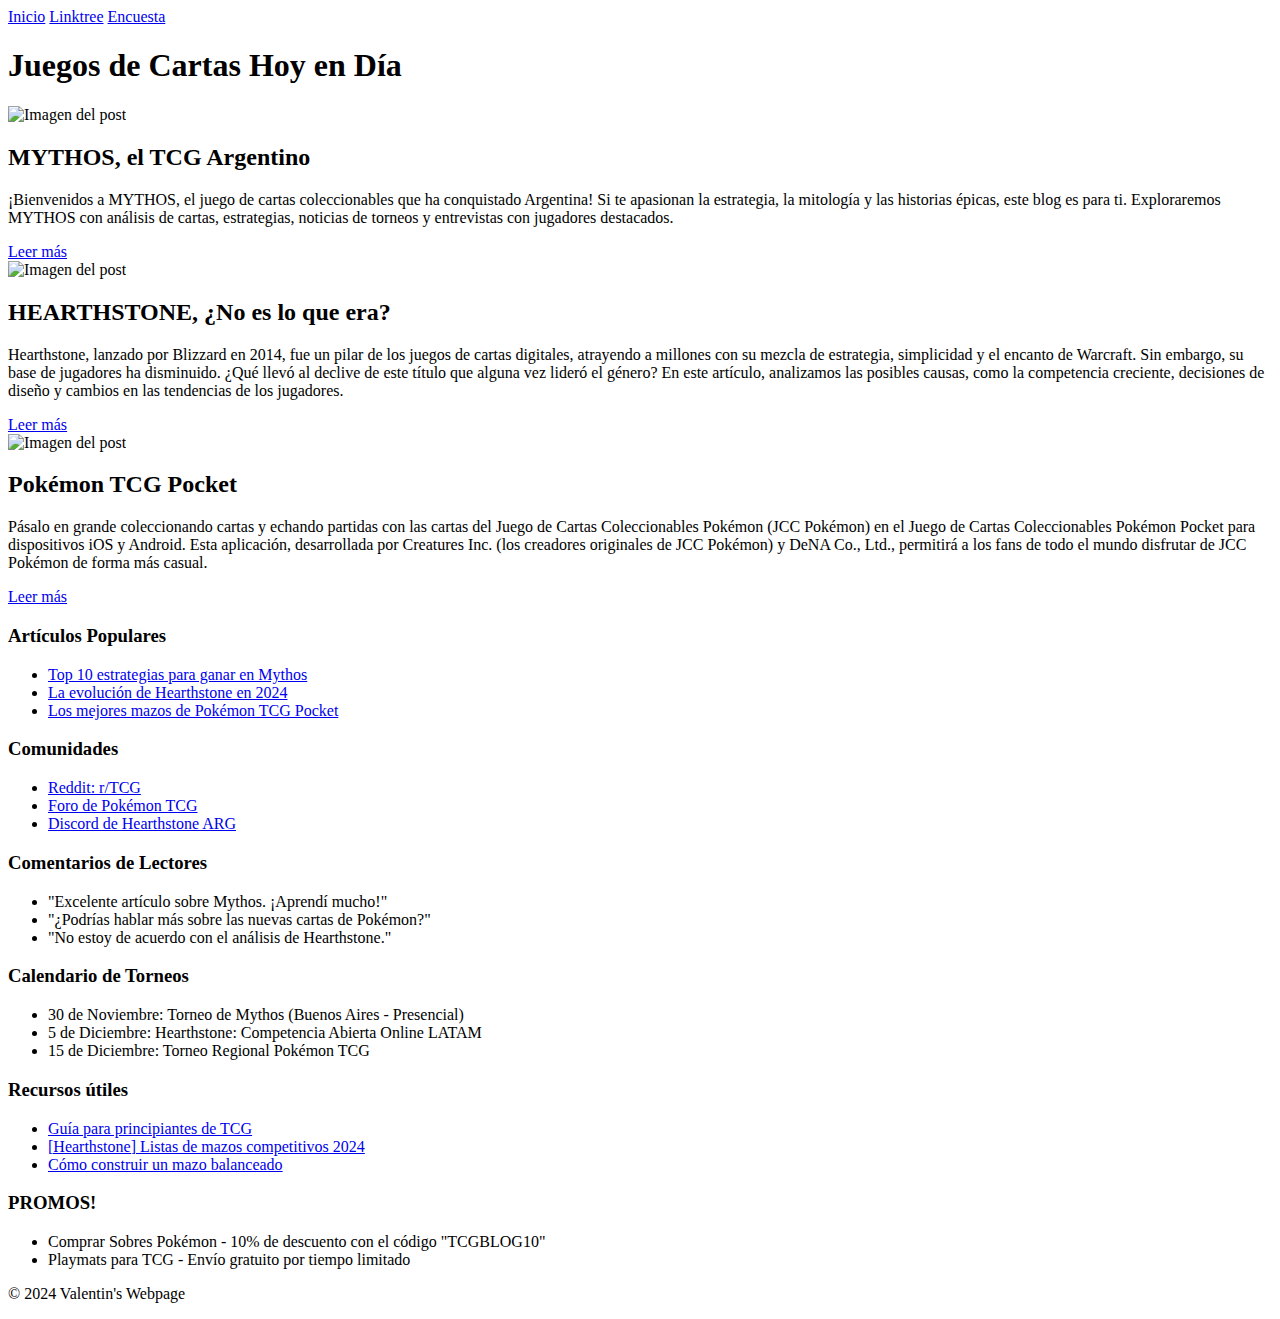
==== BLOG/Blog.html @ 45082213 "Update Blog.html" ====
<!DOCTYPE html>
<html lang="es">

<head>
    <meta charset="UTF-8">
    <meta name="viewport" content="width=device-width, initial-scale=1.0">
    <link rel="preconnect" href="https://fonts.googleapis.com">
    <link rel="preconnect" href="https://fonts.gstatic.com" crossorigin>
    <link href="https://fonts.googleapis.com/css2?family=Press+Start+2P&display=swap" rel="stylesheet">
    <title>Mi Blog</title>
    <!-- Enlace a Google Fonts -->
    <link href="https://fonts.googleapis.com/css?family=Roboto:400,700&display=swap" rel="stylesheet">
    <!-- Enlace al CSS -->
    <link rel="stylesheet" href="styles.css">
</head>

<body>
    <!-- Barra de navegación -->
    <div id="navbar">
        <a href="Blog.html">Inicio</a>
        <a href="../index.html">Linktree</a>
        <a href="Encuesta.html">Encuesta</a>
    </div>

    <!-- Encabezado con imagen destacada -->
    <div class="titulo-contenedor">
        <h1>Juegos de Cartas Hoy en Día</h1>
    </div>

    <!-- Contenido principal -->
    <main class="content">
        <section class="posts">
            <article class="post">
                <img src="Images/MYTHOS.png" alt="Imagen del post">
                <h2>MYTHOS, el TCG Argentino</h2>
                <p>
                    ¡Bienvenidos a MYTHOS, el juego de cartas coleccionables que ha conquistado Argentina! Si te apasionan la estrategia, la mitología y las historias épicas, este blog es para ti. Exploraremos MYTHOS con análisis de cartas, estrategias, noticias de torneos y entrevistas con jugadores destacados.
                </p>
                <a href="Blog_Mythos.html" class="read-more">Leer más</a>
            </article>

            <article class="post">
                <img src="Images/Hearthstone.png" alt="Imagen del post">
                <h2>HEARTHSTONE, ¿No es lo que era?</h2>
                <p>
                    Hearthstone, lanzado por Blizzard en 2014, fue un pilar de los juegos de cartas digitales, atrayendo a millones con su mezcla de estrategia, simplicidad y el encanto de Warcraft. Sin embargo, su base de jugadores ha disminuido. ¿Qué llevó al declive de este título que alguna vez lideró el género? En este artículo, analizamos las posibles causas, como la competencia creciente, decisiones de diseño y cambios en las tendencias de los jugadores.
                </p>
                <a href="Blog_Hearthstone.html" class="read-more">Leer más</a>
            </article>

            <article class="post">
                <img src="Images/PokePocket.png" alt="Imagen del post">
                <h2>Pokémon TCG Pocket</h2>
                <p>
                    Pásalo en grande coleccionando cartas y echando partidas con las cartas del Juego de Cartas Coleccionables Pokémon (JCC Pokémon) en el Juego de Cartas Coleccionables Pokémon Pocket para dispositivos iOS y Android. Esta aplicación, desarrollada por Creatures Inc. (los creadores originales de JCC Pokémon) y DeNA Co., Ltd., permitirá a los fans de todo el mundo disfrutar de JCC Pokémon de forma más casual.
                </p>
                <a href="Blog_Pokemon.html" class="read-more">Leer más</a>
            </article>
        </section>

        <!-- Barra lateral -->
        <aside class="sidebar">
            <h3>Artículos Populares</h3>
            <ul>
                <li><a href="#">Top 10 estrategias para ganar en Mythos</a></li>
                <li><a href="https://www.youtube.com/watch?v=qKYlTYICGFI&ab_channel=LaTabernadeSoya">La evolución de Hearthstone en 2024</a></li>
                <li><a href="https://www.encancha.cl/enlahora/ciencia-tecnologia/2024/11/21/pokemon-tcg-pocket-estos-son-los-dos-mejores-mazos-del-juego-y-como-armarlos/">Los mejores mazos de Pokémon TCG Pocket</a></li>
            </ul>
            <h3>Comunidades</h3>
            <ul>
                <li><a href="https://www.reddit.com/r/TCG/?rdt=55204">Reddit: r/TCG</a></li>
                <li><a href="https://community.pokemon.com/en-us/categories/pokemon-tcg-live">Foro de Pokémon TCG</a></li>
                <li><a href="https://discord.com/invite/hearthstone">Discord de Hearthstone ARG</a></li>
            </ul>
            <h3>Comentarios de Lectores</h3>
            <ul>
                <li>"Excelente artículo sobre Mythos. ¡Aprendí mucho!"</li>
                <li>"¿Podrías hablar más sobre las nuevas cartas de Pokémon?"</li>
                <li>"No estoy de acuerdo con el análisis de Hearthstone."</li>
            </ul>
            <h3>Calendario de Torneos</h3>
            <ul>
                <li>30 de Noviembre: Torneo de Mythos (Buenos Aires - Presencial)</li>
                <li>5 de Diciembre: Hearthstone: Competencia Abierta Online LATAM</li>
                <li>15 de Diciembre: Torneo Regional Pokémon TCG</li>
            </ul>
            <h3>Recursos útiles</h3>
            <ul>
                <li><a href="https://www.nintenderos.com/2024/10/guia-principiantes-jcc-pokemon-pocket/">Guía para principiantes de TCG</a></li>
                <li><a href="https://www.vicioussyndicate.com/vs-data-reaper-report-306/">[Hearthstone] Listas de mazos competitivos 2024</a></li>
                <li><a href="https://www.pokemon.com/el/estrategia/consejos-para-disenar-una-baraja-desde-el-principio">Cómo construir un mazo balanceado</a></li>
            </ul>
            <h3>PROMOS!</h3>
            <ul>
                <li>Comprar Sobres Pokémon - 10% de descuento con el código "TCGBLOG10"</li>
                <li>Playmats para TCG - Envío gratuito por tiempo limitado</li>
            </ul>
        </aside>
    </main>

    <!-- Pie de página -->
    <footer>
        <p>&copy; 2024 Valentin's Webpage</p>
    </footer>
</body>

</html>
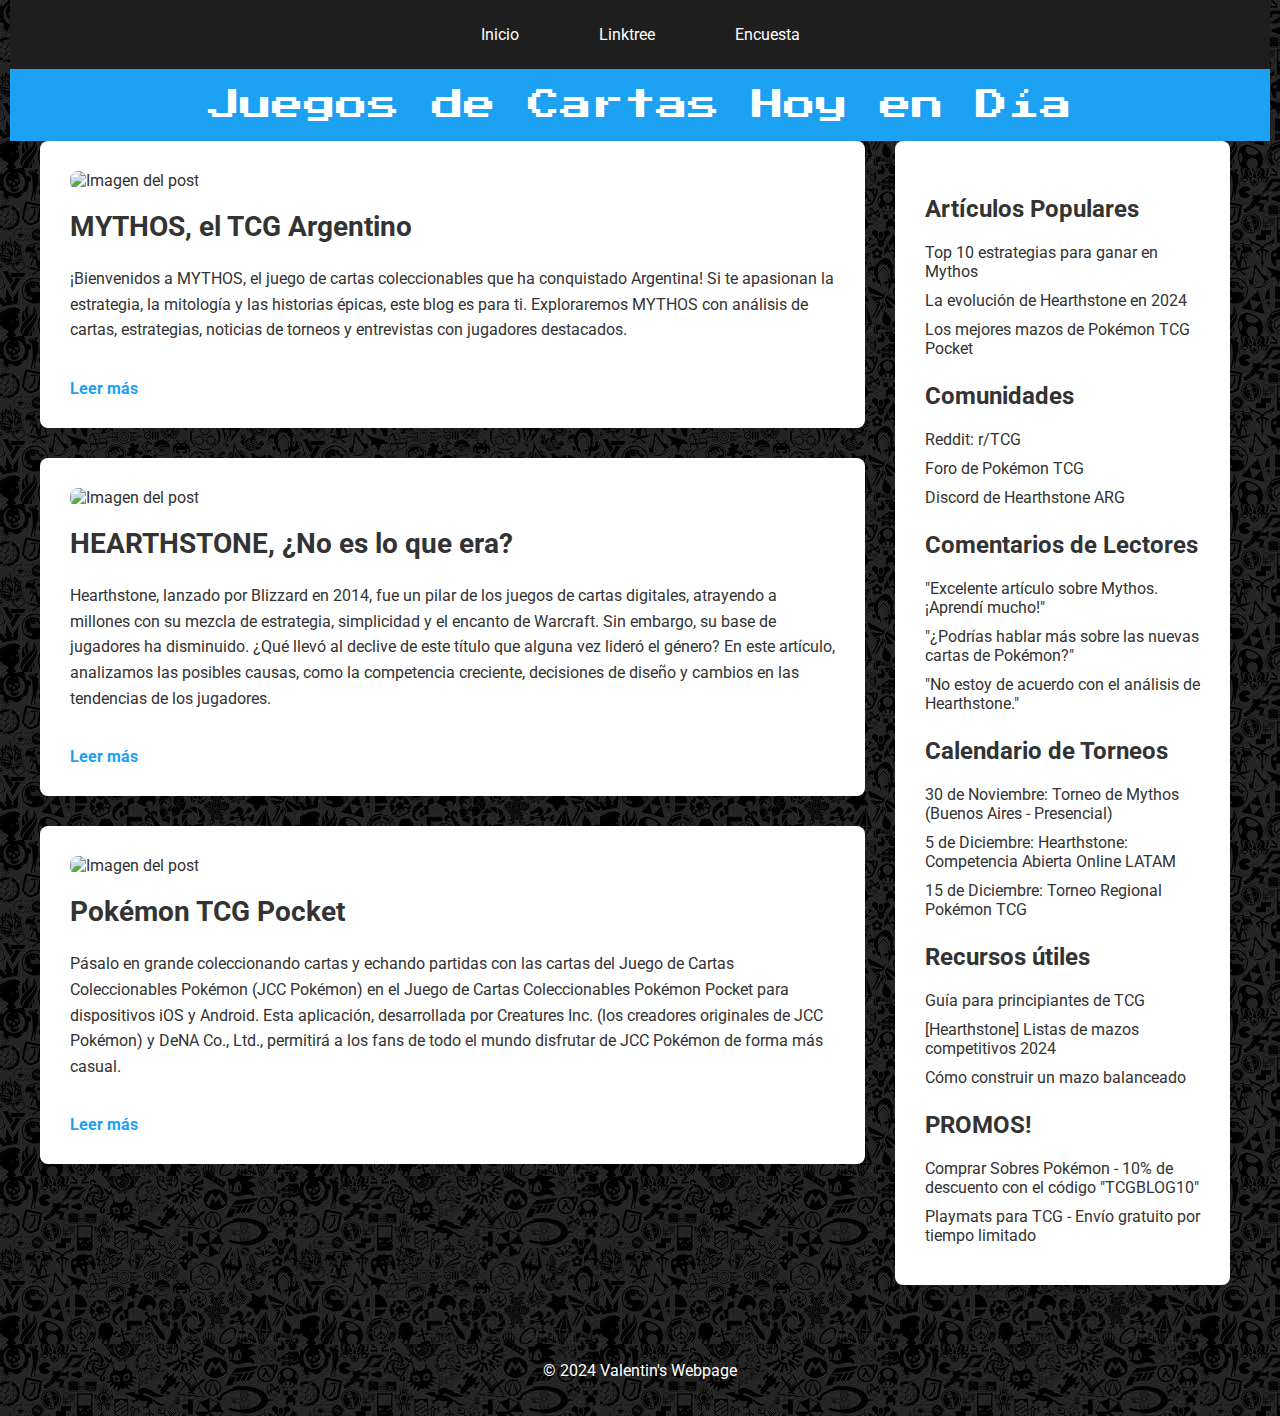
==== commit 0d959c73: "ExamenFinal" ====
--- a/BLOG/Blog.html
+++ b/BLOG/Blog.html
@@ -1,108 +1,108 @@
-<!DOCTYPE html>
-<html lang="es">
-
-<head>
-    <meta charset="UTF-8">
-    <meta name="viewport" content="width=device-width, initial-scale=1.0">
-    <link rel="preconnect" href="https://fonts.googleapis.com">
-    <link rel="preconnect" href="https://fonts.gstatic.com" crossorigin>
-    <link href="https://fonts.googleapis.com/css2?family=Press+Start+2P&display=swap" rel="stylesheet">
-    <title>Mi Blog</title>
-    <!-- Enlace a Google Fonts -->
-    <link href="https://fonts.googleapis.com/css?family=Roboto:400,700&display=swap" rel="stylesheet">
-    <!-- Enlace al CSS -->
-    <link rel="stylesheet" href="styles.css">
-</head>
-
-<body>
-    <!-- Barra de navegación -->
-    <div id="navbar">
-        <a href="Blog.html">Inicio</a>
-        <a href="../index.html">Linktree</a>
-        <a href="Encuesta.html">Encuesta</a>
-    </div>
-
-    <!-- Encabezado con imagen destacada -->
-    <div class="titulo-contenedor">
-        <h1>Juegos de Cartas Hoy en Día</h1>
-    </div>
-
-    <!-- Contenido principal -->
-    <main class="content">
-        <section class="posts">
-            <article class="post">
-                <img src="Images/MYTHOS.png" alt="Imagen del post">
-                <h2>MYTHOS, el TCG Argentino</h2>
-                <p>
-                    ¡Bienvenidos a MYTHOS, el juego de cartas coleccionables que ha conquistado Argentina! Si te apasionan la estrategia, la mitología y las historias épicas, este blog es para ti. Exploraremos MYTHOS con análisis de cartas, estrategias, noticias de torneos y entrevistas con jugadores destacados.
-                </p>
-                <a href="Blog_Mythos.html" class="read-more">Leer más</a>
-            </article>
-
-            <article class="post">
-                <img src="Images/Hearthstone.png" alt="Imagen del post">
-                <h2>HEARTHSTONE, ¿No es lo que era?</h2>
-                <p>
-                    Hearthstone, lanzado por Blizzard en 2014, fue un pilar de los juegos de cartas digitales, atrayendo a millones con su mezcla de estrategia, simplicidad y el encanto de Warcraft. Sin embargo, su base de jugadores ha disminuido. ¿Qué llevó al declive de este título que alguna vez lideró el género? En este artículo, analizamos las posibles causas, como la competencia creciente, decisiones de diseño y cambios en las tendencias de los jugadores.
-                </p>
-                <a href="Blog_Hearthstone.html" class="read-more">Leer más</a>
-            </article>
-
-            <article class="post">
-                <img src="Images/PokePocket.png" alt="Imagen del post">
-                <h2>Pokémon TCG Pocket</h2>
-                <p>
-                    Pásalo en grande coleccionando cartas y echando partidas con las cartas del Juego de Cartas Coleccionables Pokémon (JCC Pokémon) en el Juego de Cartas Coleccionables Pokémon Pocket para dispositivos iOS y Android. Esta aplicación, desarrollada por Creatures Inc. (los creadores originales de JCC Pokémon) y DeNA Co., Ltd., permitirá a los fans de todo el mundo disfrutar de JCC Pokémon de forma más casual.
-                </p>
-                <a href="Blog_Pokemon.html" class="read-more">Leer más</a>
-            </article>
-        </section>
-
-        <!-- Barra lateral -->
-        <aside class="sidebar">
-            <h3>Artículos Populares</h3>
-            <ul>
-                <li><a href="#">Top 10 estrategias para ganar en Mythos</a></li>
-                <li><a href="https://www.youtube.com/watch?v=qKYlTYICGFI&ab_channel=LaTabernadeSoya">La evolución de Hearthstone en 2024</a></li>
-                <li><a href="https://www.encancha.cl/enlahora/ciencia-tecnologia/2024/11/21/pokemon-tcg-pocket-estos-son-los-dos-mejores-mazos-del-juego-y-como-armarlos/">Los mejores mazos de Pokémon TCG Pocket</a></li>
-            </ul>
-            <h3>Comunidades</h3>
-            <ul>
-                <li><a href="https://www.reddit.com/r/TCG/?rdt=55204">Reddit: r/TCG</a></li>
-                <li><a href="https://community.pokemon.com/en-us/categories/pokemon-tcg-live">Foro de Pokémon TCG</a></li>
-                <li><a href="https://discord.com/invite/hearthstone">Discord de Hearthstone ARG</a></li>
-            </ul>
-            <h3>Comentarios de Lectores</h3>
-            <ul>
-                <li>"Excelente artículo sobre Mythos. ¡Aprendí mucho!"</li>
-                <li>"¿Podrías hablar más sobre las nuevas cartas de Pokémon?"</li>
-                <li>"No estoy de acuerdo con el análisis de Hearthstone."</li>
-            </ul>
-            <h3>Calendario de Torneos</h3>
-            <ul>
-                <li>30 de Noviembre: Torneo de Mythos (Buenos Aires - Presencial)</li>
-                <li>5 de Diciembre: Hearthstone: Competencia Abierta Online LATAM</li>
-                <li>15 de Diciembre: Torneo Regional Pokémon TCG</li>
-            </ul>
-            <h3>Recursos útiles</h3>
-            <ul>
-                <li><a href="https://www.nintenderos.com/2024/10/guia-principiantes-jcc-pokemon-pocket/">Guía para principiantes de TCG</a></li>
-                <li><a href="https://www.vicioussyndicate.com/vs-data-reaper-report-306/">[Hearthstone] Listas de mazos competitivos 2024</a></li>
-                <li><a href="https://www.pokemon.com/el/estrategia/consejos-para-disenar-una-baraja-desde-el-principio">Cómo construir un mazo balanceado</a></li>
-            </ul>
-            <h3>PROMOS!</h3>
-            <ul>
-                <li>Comprar Sobres Pokémon - 10% de descuento con el código "TCGBLOG10"</li>
-                <li>Playmats para TCG - Envío gratuito por tiempo limitado</li>
-            </ul>
-        </aside>
-    </main>
-
-    <!-- Pie de página -->
-    <footer>
-        <p>&copy; 2024 Valentin's Webpage</p>
-    </footer>
-</body>
-
-</html>
-
+<!DOCTYPE html>
+<html lang="es">
+
+<head>
+    <meta charset="UTF-8">
+    <meta name="viewport" content="width=device-width, initial-scale=1.0">
+    <link rel="preconnect" href="https://fonts.googleapis.com">
+    <link rel="preconnect" href="https://fonts.gstatic.com" crossorigin>
+    <link href="https://fonts.googleapis.com/css2?family=Press+Start+2P&display=swap" rel="stylesheet">
+    <title>Mi Blog</title>
+    <!-- Enlace a Google Fonts -->
+    <link href="https://fonts.googleapis.com/css?family=Roboto:400,700&display=swap" rel="stylesheet">
+    <!-- Enlace al CSS -->
+    <link rel="stylesheet" href="styles.css">
+</head>
+
+<body>
+    <!-- Barra de navegación -->
+    <div id="navbar">
+        <a href="Blog.html">Inicio</a>
+        <a href="../index.html">Linktree</a>
+        <a href="Encuesta.html">Encuesta</a>
+    </div>
+
+    <!-- Encabezado con imagen destacada -->
+    <div class="titulo-contenedor">
+        <h1>Juegos de Cartas Hoy en Día</h1>
+    </div>
+
+    <!-- Contenido principal -->
+    <main class="content">
+        <section class="posts">
+            <article class="post">
+                <img src="BLOG/Images/MYTHOS.png" alt="Imagen del post">
+                <h2>MYTHOS, el TCG Argentino</h2>
+                <p>
+                    ¡Bienvenidos a MYTHOS, el juego de cartas coleccionables que ha conquistado Argentina! Si te apasionan la estrategia, la mitología y las historias épicas, este blog es para ti. Exploraremos MYTHOS con análisis de cartas, estrategias, noticias de torneos y entrevistas con jugadores destacados.
+                </p>
+                <a href="Blog_Mythos.html" class="read-more">Leer más</a>
+            </article>
+
+            <article class="post">
+                <img src="BLOG/Images/Hearthstone.png" alt="Imagen del post">
+                <h2>HEARTHSTONE, ¿No es lo que era?</h2>
+                <p>
+                    Hearthstone, lanzado por Blizzard en 2014, fue un pilar de los juegos de cartas digitales, atrayendo a millones con su mezcla de estrategia, simplicidad y el encanto de Warcraft. Sin embargo, su base de jugadores ha disminuido. ¿Qué llevó al declive de este título que alguna vez lideró el género? En este artículo, analizamos las posibles causas, como la competencia creciente, decisiones de diseño y cambios en las tendencias de los jugadores.
+                </p>
+                <a href="Blog_Hearthstone.html" class="read-more">Leer más</a>
+            </article>
+
+            <article class="post">
+                <img src="BLOG/Images/PokePocket.png" alt="Imagen del post">
+                <h2>Pokémon TCG Pocket</h2>
+                <p>
+                    Pásalo en grande coleccionando cartas y echando partidas con las cartas del Juego de Cartas Coleccionables Pokémon (JCC Pokémon) en el Juego de Cartas Coleccionables Pokémon Pocket para dispositivos iOS y Android. Esta aplicación, desarrollada por Creatures Inc. (los creadores originales de JCC Pokémon) y DeNA Co., Ltd., permitirá a los fans de todo el mundo disfrutar de JCC Pokémon de forma más casual.
+                </p>
+                <a href="Blog_Pokemon.html" class="read-more">Leer más</a>
+            </article>
+        </section>
+
+        <!-- Barra lateral -->
+        <aside class="sidebar">
+            <h3>Artículos Populares</h3>
+            <ul>
+                <li><a href="#">Top 10 estrategias para ganar en Mythos</a></li>
+                <li><a href="https://www.youtube.com/watch?v=qKYlTYICGFI&ab_channel=LaTabernadeSoya">La evolución de Hearthstone en 2024</a></li>
+                <li><a href="https://www.encancha.cl/enlahora/ciencia-tecnologia/2024/11/21/pokemon-tcg-pocket-estos-son-los-dos-mejores-mazos-del-juego-y-como-armarlos/">Los mejores mazos de Pokémon TCG Pocket</a></li>
+            </ul>
+            <h3>Comunidades</h3>
+            <ul>
+                <li><a href="https://www.reddit.com/r/TCG/?rdt=55204">Reddit: r/TCG</a></li>
+                <li><a href="https://community.pokemon.com/en-us/categories/pokemon-tcg-live">Foro de Pokémon TCG</a></li>
+                <li><a href="https://discord.com/invite/hearthstone">Discord de Hearthstone ARG</a></li>
+            </ul>
+            <h3>Comentarios de Lectores</h3>
+            <ul>
+                <li>"Excelente artículo sobre Mythos. ¡Aprendí mucho!"</li>
+                <li>"¿Podrías hablar más sobre las nuevas cartas de Pokémon?"</li>
+                <li>"No estoy de acuerdo con el análisis de Hearthstone."</li>
+            </ul>
+            <h3>Calendario de Torneos</h3>
+            <ul>
+                <li>30 de Noviembre: Torneo de Mythos (Buenos Aires - Presencial)</li>
+                <li>5 de Diciembre: Hearthstone: Competencia Abierta Online LATAM</li>
+                <li>15 de Diciembre: Torneo Regional Pokémon TCG</li>
+            </ul>
+            <h3>Recursos útiles</h3>
+            <ul>
+                <li><a href="https://www.nintenderos.com/2024/10/guia-principiantes-jcc-pokemon-pocket/">Guía para principiantes de TCG</a></li>
+                <li><a href="https://www.vicioussyndicate.com/vs-data-reaper-report-306/">[Hearthstone] Listas de mazos competitivos 2024</a></li>
+                <li><a href="https://www.pokemon.com/el/estrategia/consejos-para-disenar-una-baraja-desde-el-principio">Cómo construir un mazo balanceado</a></li>
+            </ul>
+            <h3>PROMOS!</h3>
+            <ul>
+                <li>Comprar Sobres Pokémon - 10% de descuento con el código "TCGBLOG10"</li>
+                <li>Playmats para TCG - Envío gratuito por tiempo limitado</li>
+            </ul>
+        </aside>
+    </main>
+
+    <!-- Pie de página -->
+    <footer>
+        <p>&copy; 2024 Valentin's Webpage</p>
+    </footer>
+</body>
+
+</html>
+
--- a/BLOG/styles.css
+++ b/BLOG/styles.css
@@ -0,0 +1,166 @@
+/* Estilos generales */
+body {
+    font-family: 'Roboto', Arial, sans-serif;
+    margin: 0;
+    padding: 0;
+    color: #333;
+    background-image: url(../Images_Index/Background_Linktree.jpeg)
+}
+
+/* Título principal */
+h1 {
+    font-family: "Press Start 2P", system-ui;
+    font-weight: 400;
+    font-size: 2rem; /* Ajusta el tamaño del título */
+    color: #fff;
+    margin: 0;
+}
+
+/* Barra de navegación pegajosa */
+#navbar {
+    position: sticky;
+    top: 0;
+    overflow: hidden;
+    background-color: #1e1e1e;
+    justify-content: center;
+    padding: 10px 20px; /* Ajustar para pantallas pequeñas */
+    display: flex;      /* Flexbox para alinear enlaces */
+    z-index: 1000;      /* Asegurar que quede sobre el resto del contenido */
+}
+
+/* Enlaces del navbar */
+#navbar a {
+    color: #fff;
+    text-align: center;
+    padding: 15px 20px;
+    text-decoration: none;
+    margin: 0 20px;
+    transition: color 0.3s; /* Suave transición al cambiar de color */
+}
+
+#navbar a:hover {
+    color: #1DA1F2;
+}
+
+/* Encabezado con imagen destacada */
+.titulo-contenedor {
+    background-color: #1DA1F2; /* Fondo gris */
+    width: 100%;
+    padding: 20px 0;
+    text-align: center;
+}
+
+/* Contenido principal */
+.content {
+    display: flex;
+    flex-wrap: wrap;
+    max-width: 1200px;
+    margin: 40px auto;
+    padding: 0 20px;
+}
+
+.posts {
+    flex: 3;
+    margin-right: 20px;
+}
+
+.post {
+    background: white;
+    padding: 30px;
+    margin-bottom: 30px;
+    border-radius: 8px;
+    box-shadow: 0 5px 15px rgba(0, 0, 0, 0.1);
+}
+
+.post img {
+    width: 100%;
+    height: auto;
+    border-radius: 8px;
+}
+
+#Blog_tcg {
+    width: 50%; /* Ajustar el ancho al 50% del contenedor */
+    height: auto; /* Mantener la proporción de la imagen */
+    margin: 0 auto; /* Centramos la imagen horizontalmente */
+    display: block; /* Aseguramos que la imagen se centre correctamente */
+    border-radius: 8px; /* Bordes redondeados para la imagen */
+    box-shadow: 0 4px 8px rgba(0, 0, 0, 0.1); /* Sombra ligera para dar profundidad */
+}
+
+.post h2 {
+    margin-top: 20px;
+    font-size: 28px;
+}
+
+.post p {
+    line-height: 1.6;
+    margin-top: 15px;
+}
+
+.read-more {
+    display: inline-block;
+    margin-top: 20px;
+    color: #1DA1F2;
+    text-decoration: none;
+    font-weight: bold;
+    transition: text-decoration 0.3s;
+}
+
+.read-more:hover {
+    text-decoration: underline;
+}
+
+/* Barra lateral */
+.sidebar {
+    flex: 1;
+    background: #fff;
+    padding: 30px;
+    border-radius: 8px;
+    box-shadow: 0 5px 15px rgba(0, 0, 0, 0.1);
+}
+
+.sidebar h3 {
+    margin-bottom: 20px;
+    font-size: 24px;
+}
+
+.sidebar ul {
+    list-style: none;
+    padding: 0;
+    margin: 0;
+}
+
+.sidebar ul li {
+    margin-bottom: 10px;
+}
+
+.sidebar ul li a {
+    color: #333;
+    text-decoration: none;
+    transition: color 0.3s;
+}
+
+.sidebar ul li a:hover {
+    color: #1DA1F2;
+}
+
+/* Pie de página */
+footer {
+    color: white;
+    text-align: center;
+    padding: 20px;
+    margin-top: 40px;
+}
+
+
+@media screen and (max-width: 1500px) {
+    .content {
+        margin: 0px 10px 0px 10px;
+    }
+    body {
+        margin: 0px 10px 0px 10px;
+    }
+    .sidebar {
+        margin: 0px 10px 0px 10px 
+    }
+}
